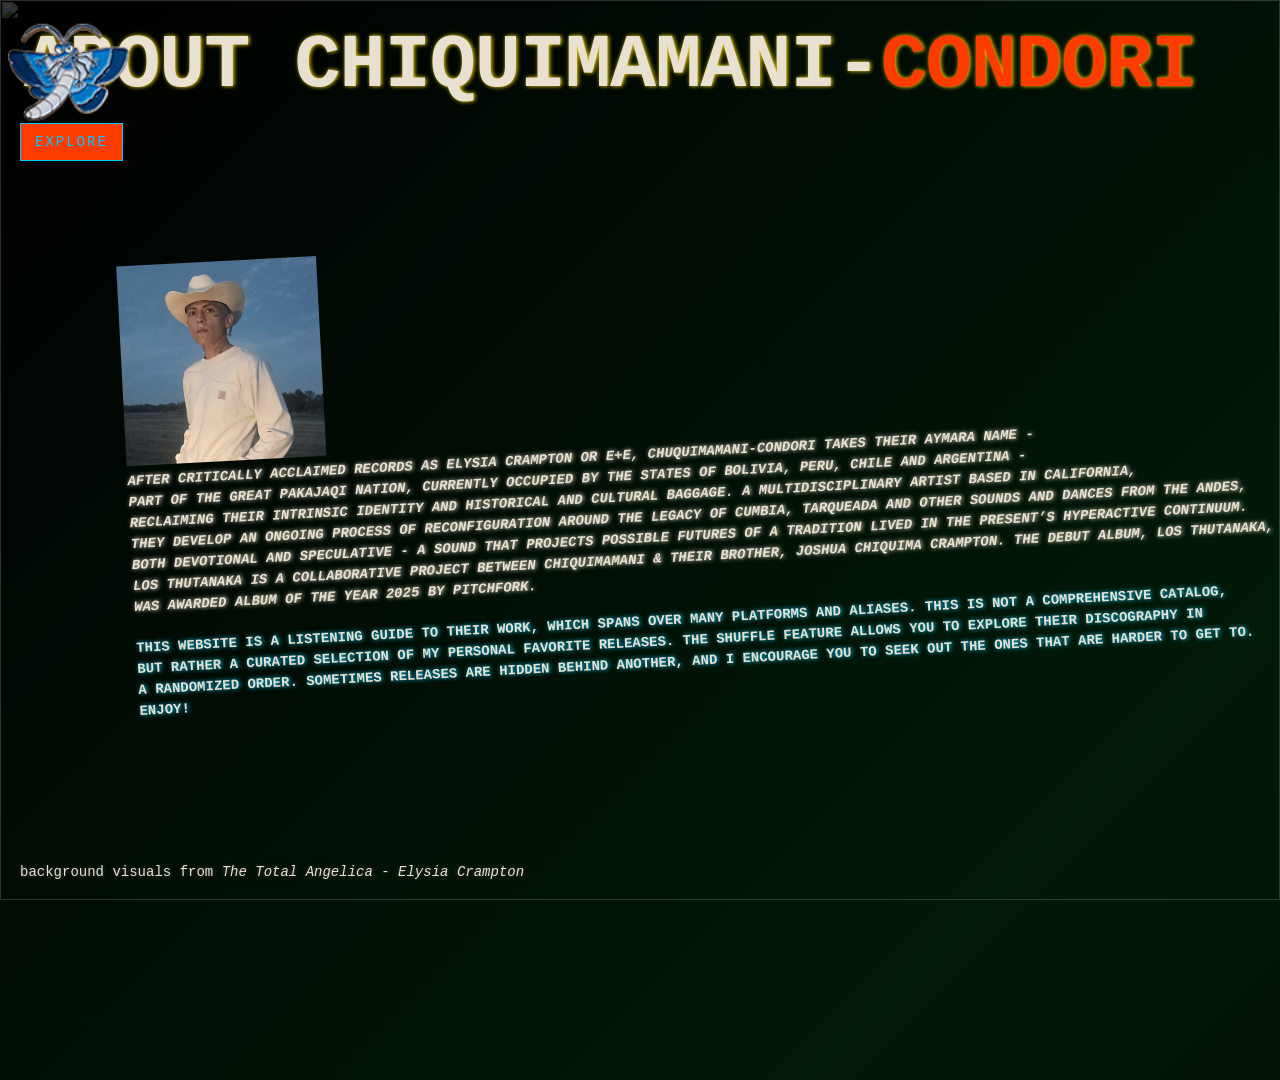
==== landing/index.html @ fe0dff47 "COMMIT 2" ====
<!DOCTYPE html>
<html lang="en">
<head>
<meta charset="UTF-8">
<meta name="viewport" content="width=device-width, initial-scale=1.0">
<title>Chiquimamani-Condori Listening Guide</title>
<link rel="stylesheet" href="style.css">
</head>
<body>
<div class="bg-gif">
    <img src="clockgif.gif" alt="">
</div>
<header>
    <h1>About Chiquimamani-<em>Condori</em></h1>
</header>
<div class="bg-gif">
    <img src="" alt="">
</div>

   
        </div>
         <button id="organized"><a href="../index.html" target="_blank">explore</a></button>

         <footer><a href="https://www.youtube.com/watch?v=9IUA3FbHBlY&list=RD9IUA3FbHBlY&start_radio=1" target="_blank">background visuals from <em> The Total Angelica - Elysia Crampton </em></div></a>
             </footer>


<div class="broken-grid" id="grid">

    <div class="item tilt-l" data-cat="E+E"
         style="--size:200px; --x:10%; --y:100px;">
        <a href="" target="_blank">
            <img src="selfie.jpg" alt="">
        </a>
        <div class="label">
            <div class="title">After critically acclaimed records as Elysia Crampton or E+E, Chuquimamani-Condori takes their Aymara name - <br> part of the Great Pakajaqi nation, currently occupied by the states of Bolivia, Peru, Chile and Argentina - <br>
                reclaiming their intrinsic identity and historical and cultural baggage. A multidisciplinary artist based in California, <br> they develop an ongoing process of reconfiguration around the legacy of cumbia, tarqueada and other sounds and dances 
                 from the Andes, <br> both devotional and speculative - a sound that projects possible futures of a tradition lived in the present’s hyperactive continuum. <Br> Los Thutanaka is a collaborative project between Chiquimamani & their brother,
                Joshua Chiquima Crampton. The debut album, Los Thutanaka, <br> was awarded Album of the Year 2025 by Pitchfork.  </div>
                 <br>
            <div class="title2"> This website is a listening guide to their work, which spans over many platforms and aliases. This is not a comprehensive catalog, <br> but rather a curated selection of my personal favorite releases. The shuffle feature allows you to explore their discography in <br>  a randomized order. Sometimes releases are hidden behind another, and I encourage you to seek out the ones that are harder to get to. 
            <br> Enjoy! </div>
            <div class="meta">
    </div>
    <script src="script.js"></script>
    <script src="cursor.js"></script>
</body>
</html>
---- landing/style.css ----
:root {
    --bg:      #0a0a0a;
    --text:    #e8e0d0;
    --dim:     #444;

    --ee:         #00c8ff;   
    --condori:    #ff3c00;   
    --thutanakas: #ffe000;   
}


* { margin: 0; padding: 0; box-sizing: border-box; }
* { cursor: none !important; }

#cursor {
    position: fixed;
    top: 0;
    left: 0;
    width: 128px;         
    height: 128px;
    pointer-events: none;
    z-index: 99999;
    transform: translate(4px, 4px);  
}

#cursor img {
    width: 100%;
    height: 100%;
}

#cursor.clicking {
    transform: translate(4px, 4px) scale(0.85);
}
#organized {
    font-family: 'Courier New', monospace;
    font-size: 14px;
    text-transform: uppercase;
    letter-spacing: 2px;
    background: none;
    border: 1px solid var(--dim);
    border-right: none;
    color: var(--text);
    padding: 10px 14px;
    margin-left: 20px;
    background-color: #ff3c00;
    cursor: pointer;
    transition: all 0.3s ease;
}
#organized {
    border: 1px solid var(--ee) !important;
    color: var(--ee) !important;
}

#organized:hover {
    background: var(--ee);
    color: var(--bg) !important;
}

#organized.active {
    background: var(--ee);
    color: var(--bg);
    border-color: var(--ee);
}

footer {
    position: absolute;
    bottom: 20px;
    text-align: center;
    font-size: 14px;
    margin-left: 20px;
    color: var(--text);
    text-shadow: 0 0 4px #444;
}
body {
    background: var(--bg);
    color: var(--text);
    font-family: 'Courier New', Courier, monospace;
    font-size: 13px;
    min-height: 120vh;
     background: linear-gradient(
        135deg,
        #000000,
        #021a08,
        #090207,
        #010b13,
        #050d05,
        #000000
    );
    background-size: 400% 400%;
    animation: bg-shift 18s ease infinite;
}

a { color: inherit; text-decoration: none; }

.bg-gif {
    position: fixed;
    inset: 0;
    z-index: 0;
    pointer-events: none;
}
 
.bg-gif img {
    width: 100%;
    height: 100%;
    object-fit: cover;
    opacity: 0.12;     /* lower = more subtle, raise to taste */
}

header {
    padding: 28px 24px 18px;
    text-shadow: #ffe000 1px 0 4px;
}

header h1 {
    font-size: clamp(28px, 6vw, 80px);
    font-weight: bold;
    line-height: 1;
    text-transform: uppercase;
    letter-spacing: -1px;
}

header h1 em {
    font-style: normal;
    color: var(--condori);
}

nav {
    padding: 12px 24px;
    border-bottom: 1px solid var(--dim);
    display: flex;
    gap: 0;
    flex-wrap: wrap;
}

nav button {
    font-family: 'Courier New', monospace;
    font-size: 11px;
    text-transform: uppercase;
    letter-spacing: 2px;
    background: none;
    border: 1px solid var(--dim);
    border-right: none;
    color: var(--text);
    padding: 6px 14px;
    background-color: #ff3c00;
    cursor: pointer;
}

nav button:last-child {
    border-right: 1px solid var(--dim);
}

nav button:hover {
    color: var(--text);
    border-color: var(--text);
}

nav button.active {
    background: var(--text);
    color: var(--bg);
    border-color: var(--text);
}

#shuffle {
    margin-left: 16px;
    border: 1px solid var(--thutanakas) !important;
    color: var(--thutanakas) !important;
}

#shuffle:hover {
    background: var(--thutanakas);
    color: var(--bg) !important;
}

.broken-grid {
    position: relative;
    width: 100%;
    min-height: 100vh;
    padding: 20px;
}

.item {
    position: absolute;
    left: var(--x);
    top: var(--y);
    width: var(--size, 220px);
    z-index: 2;
    transition: transform 0.2s ease, z-index 0s;
}
.tilt-l  { transform: rotate(-3deg); }
.tilt-r  { transform: rotate(4deg);  }
.tilt-ll { transform: rotate(-7deg); }
.tilt-rr { transform: rotate(7deg);  }

.item img {
    display: block;
    width: 100%;
    aspect-ratio: 1;
    object-fit: cover;
    filter: grayscale(30%);
    transition: filter 0.2s ease, box-shadow 0.2s ease;
}

.label {
    padding: 5px 0 0;
    line-height: 1.5;
}

.label .title {
    font-size: 14px;
    font-style: italic;
    font-weight: bold;
    text-shadow: #e8e0d0 1px 0 4px;
    text-transform: uppercase;
    color: var(--text);
    white-space: nowrap;
    text-overflow: ellipsis;
}

.label .title2 {
    font-size: 14px;
    font-weight: bold;
    text-shadow: #00c8ff 1px 0 4px;
    text-transform: uppercase;
    color: var(--text);
    white-space: nowrap;
    text-overflow: ellipsis;
}
.label .meta {
    font-size: 10px;
    color: white;
    text-shadow: 0 0 4px #444;
    background-color: #373737;
}


.item:hover {
    z-index: 999;
    transform: rotate(0deg) !important;
}

.item:hover img {
    filter: grayscale(0%);
}

[data-cat="E+E"]:hover img {
    box-shadow: 0 0 18px 4px var(--ee),
                0 0 40px 8px color-mix(in srgb, var(--ee) 40%, transparent);
}

[data-cat="Condori"]:hover img {
    box-shadow: 0 0 18px 4px var(--condori),
                0 0 40px 8px color-mix(in srgb, var(--condori) 40%, transparent);
}

[data-cat="Thutanakas"]:hover img {
    box-shadow: 0 0 18px 4px var(--thutanakas),
                0 0 40px 8px color-mix(in srgb, var(--thutanakas) 40%, transparent);
}



.item.hidden {
    display: none;
}
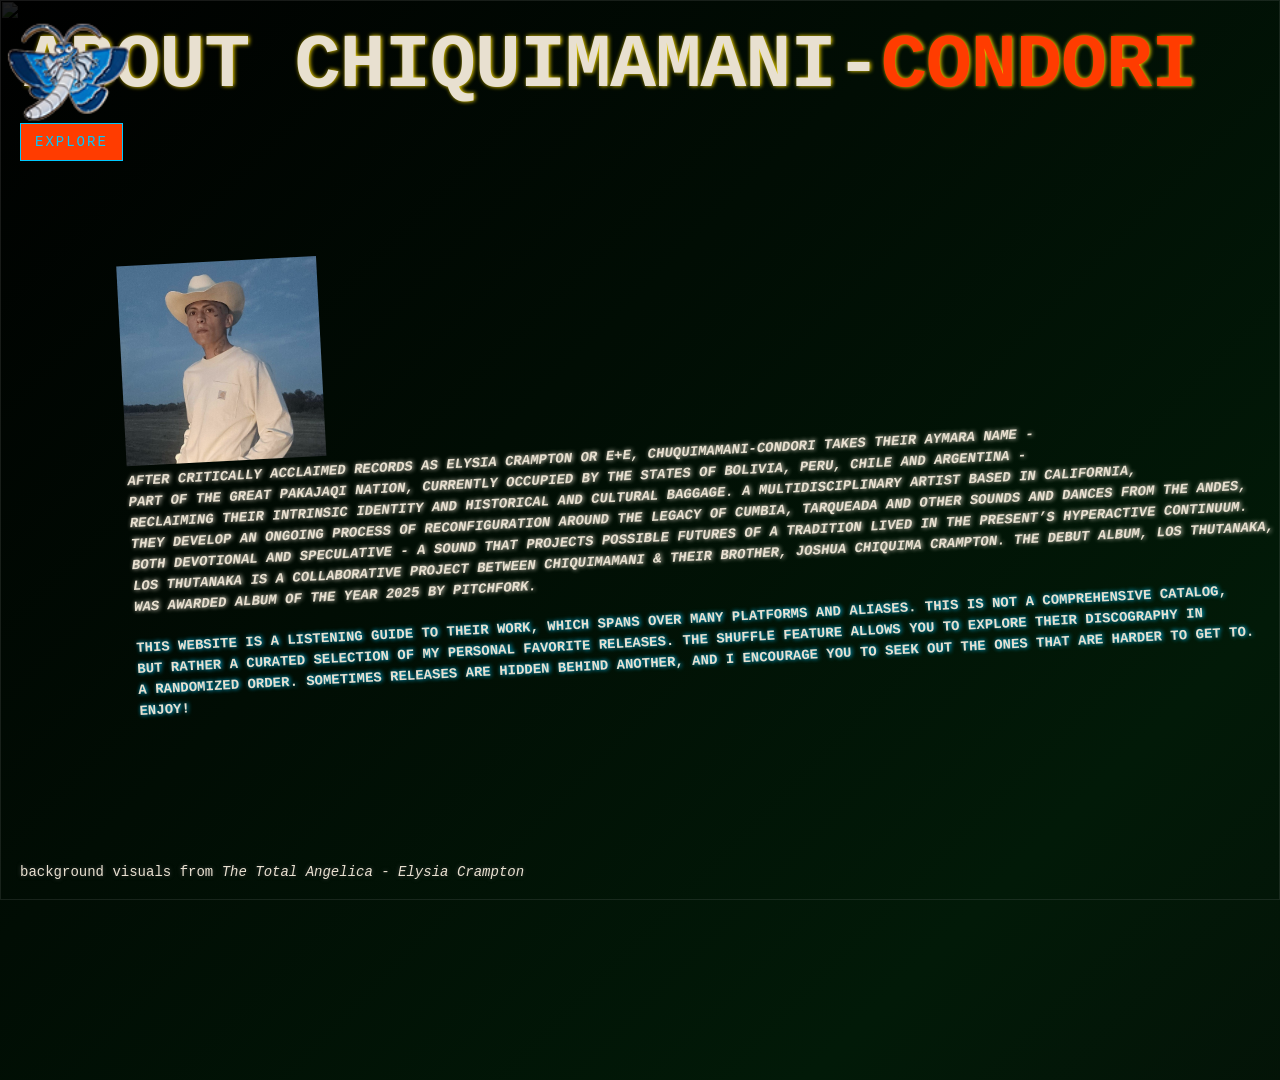
==== commit 13ce829c: "FIXES" ====
--- a/landing/index.html
+++ b/landing/index.html
@@ -13,10 +13,6 @@
 <header>
     <h1>About Chiquimamani-<em>Condori</em></h1>
 </header>
-<div class="bg-gif">
-    <img src="" alt="">
-</div>
-
    
         </div>
          <button id="organized"><a href="../index.html" target="_blank">explore</a></button>
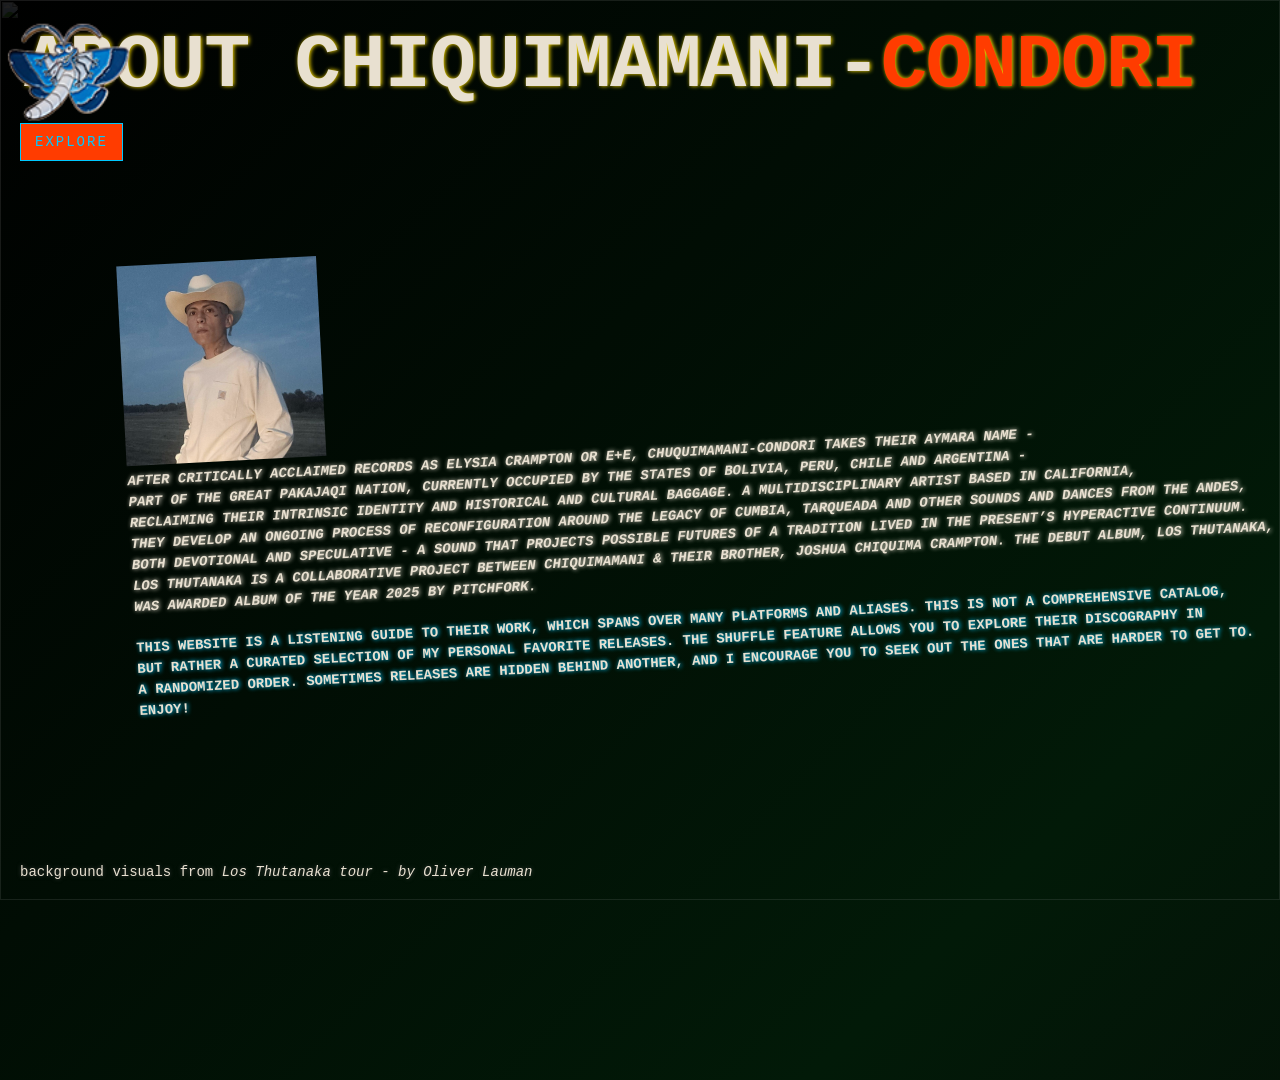
==== commit 463d2599: "okay okay" ====
--- a/landing/index.html
+++ b/landing/index.html
@@ -17,7 +17,7 @@
         </div>
          <button id="organized"><a href="../index.html" target="_blank">explore</a></button>
 
-         <footer><a href="https://www.youtube.com/watch?v=9IUA3FbHBlY&list=RD9IUA3FbHBlY&start_radio=1" target="_blank">background visuals from <em> The Total Angelica - Elysia Crampton </em></div></a>
+         <footer> background visuals from <em> Los Thutanaka tour - by Oliver Lauman </em></div>
              </footer>
 
 
